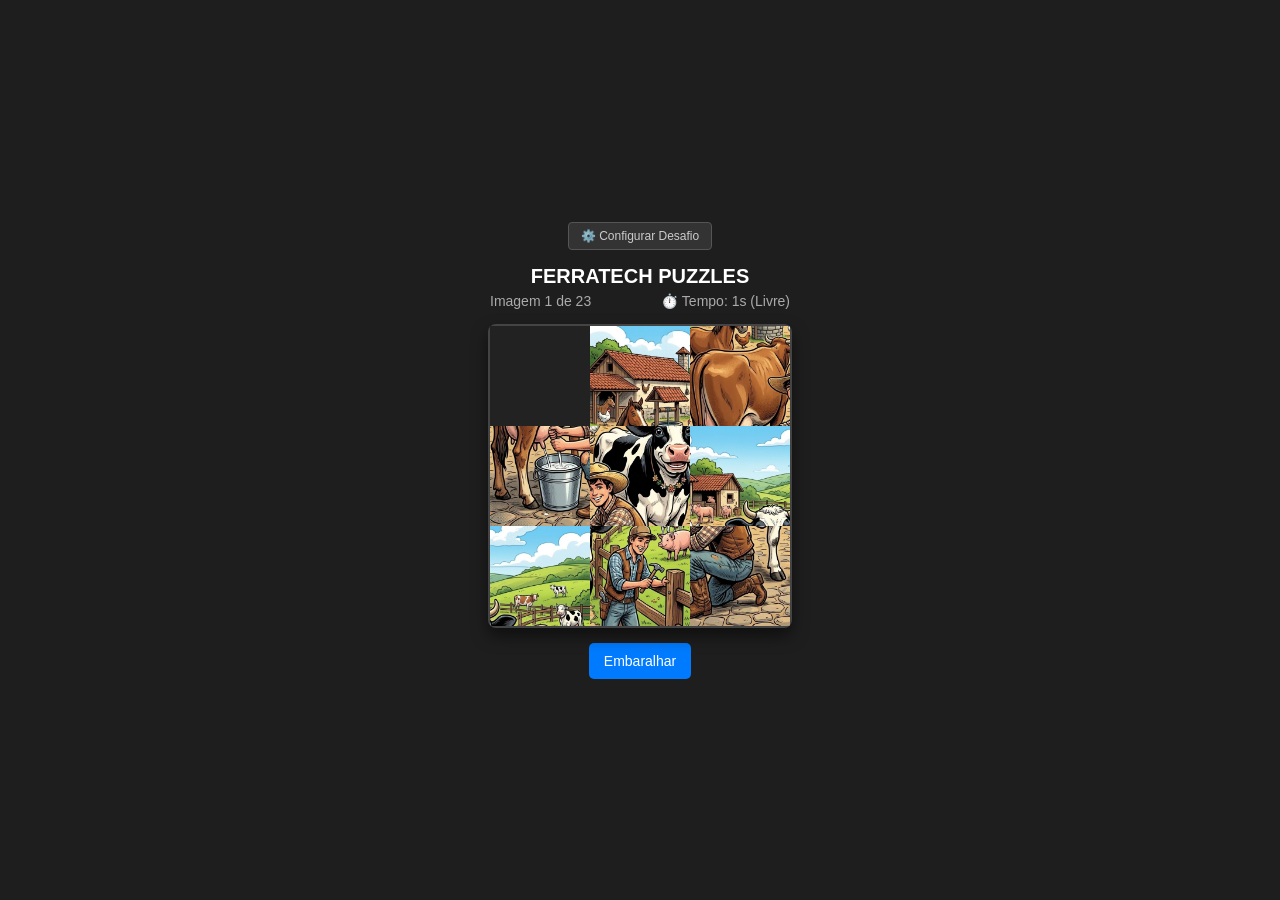
==== Ferratech_Puzzles/index.html @ be16cae6 "Update index.html" ====
<!DOCTYPE html>
<html lang="pt-BR">
<head>
    <meta charset="UTF-8">
    <meta name="viewport" content="width=device-width, initial-scale=1.0">
    <title>FERRATECH PUZZLES</title>
    <style>
        body {
            font-family: Arial, sans-serif;
            background-color: #1e1e1e;
            color: #fff;
            display: flex;
            flex-direction: column;
            align-items: center;
            justify-content: center;
            min-height: 100vh;
            margin: 0;
            overflow-x: hidden;
            position: relative;
        }
        h2 { margin: 5px 0; font-size: 20px; }
        
        /* Botão Configurar Desafio */
        #btn-config {
            background-color: #333;
            color: #ccc;
            border: 1px solid #555;
            padding: 6px 12px;
            font-size: 12px;
            border-radius: 4px;
            cursor: pointer;
            margin-bottom: 10px;
        }
        #btn-config:hover { background-color: #444; color: #fff; }

        /* Modal de Configuração */
        #modal-config {
            display: none;
            position: fixed;
            top: 0; left: 0; width: 100%; height: 100%;
            background: rgba(0,0,0,0.8);
            justify-content: center;
            align-items: center;
            z-index: 100;
        }
        .modal-content {
            background: #2a2a2a;
            padding: 20px;
            border-radius: 8px;
            width: 280px;
            text-align: center;
            border: 1px solid #444;
        }
        .modal-content h3 { margin-top: 0; color: #28a745; }
        .config-group {
            margin: 15px 0;
            display: flex;
            justify-content: space-between;
            align-items: center;
            font-size: 14px;
        }
        
        /* Estilo do Toggle Switch */
        .switch {
            position: relative;
            display: inline-block;
            width: 50px;
            height: 24px;
        }
        .switch input { opacity: 0; width: 0; height: 0; }
        .slider-toggle {
            position: absolute; cursor: pointer;
            top: 0; left: 0; right: 0; bottom: 0;
            background-color: #ccc;
            transition: .4s;
            border-radius: 24px;
        }
        .slider-toggle:before {
            position: absolute; content: "";
            height: 16px; width: 16px;
            left: 4px; bottom: 4px;
            background-color: white;
            transition: .4s;
            border-radius: 50%;
        }
        input:checked + .slider-toggle { background-color: #28a745; }
        input:checked + .slider-toggle:before { transform: translateX(26px); }

        select {
            background: #333; color: white; border: 1px solid #555;
            padding: 5px; border-radius: 4px; font-size: 14px;
        }

        #info-container {
            display: flex;
            justify-content: space-between;
            width: 300px;
            font-size: 14px;
            color: #aaa;
            margin-bottom: 15px;
        }
        #puzzle-container {
            display: grid;
            grid-template-columns: repeat(3, 100px);
            grid-template-rows: repeat(3, 100px);
            gap: 0px;
            background: #444;
            padding: 2px;
            border-radius: 8px;
            box-shadow: 0 8px 16px rgba(0,0,0,0.5);
            overflow: hidden;
            position: relative;
        }
        .tile {
            width: 100px;
            height: 100px;
            cursor: grab;
            background-size: 300px 300px;
            background-repeat: no-repeat;
            box-sizing: border-box;
            transition: opacity 1s ease-in-out;
        }
        .tile:active { cursor: grabbing; }
        .empty { background: #222; cursor: default; }
        .temp-border { border: 1px solid #28a745 !important; }
        .reveal-tile {
            opacity: 0;
            animation: fadeInPiece 1s forwards ease-in-out;
        }
        @keyframes fadeInPiece {
            0% { opacity: 0; }
            100% { opacity: 1; }
        }
        .botoes-container {
            margin-top: 15px;
            display: flex;
            flex-direction: column;
            align-items: center;
            gap: 8px;
        }
        button {
            padding: 10px 15px;
            font-size: 14px;
            background-color: #007bff;
            color: white;
            border: none;
            border-radius: 5px;
            cursor: pointer;
        }
        button:hover { background-color: #0056b3; }
        button.proximo { background-color: #28a745; }
        button.proximo:hover { background-color: #218838; }

        #proximo-container {
            display: none;
            margin-top: 10px;
            text-align: center;
        }
        #proximo-container span {
            display: block;
            font-size: 14px;
            color: #28a745;
            font-weight: bold;
        }

        /* Sistema de Alerta Nativo Simulado (Limpo, sem URL) */
        #custom-alert-overlay {
            display: none;
            position: fixed;
            top: 0; left: 0; width: 100%; height: 100%;
            background: rgba(0, 0, 0, 0.7);
            z-index: 9999;
            justify-content: center;
            align-items: center;
        }
        #custom-alert-box {
            background: #2a2a2a;
            color: #fff;
            width: 280px;
            border-radius: 12px;
            box-shadow: 0 10px 20px rgba(0,0,0,0.5);
            overflow: hidden;
            text-align: center;
            border: 1px solid #444;
        }
        #custom-alert-header {
            background: #333;
            padding: 12px;
            font-weight: bold;
            font-size: 16px;
            border-bottom: 1px solid #444;
        }
        #custom-alert-message {
            padding: 20px;
            font-size: 14px;
            color: #ddd;
        }
        #custom-alert-footer {
            padding: 10px 20px 20px;
        }
        #custom-alert-btn {
            background-color: #007bff;
            color: white;
            border: none;
            padding: 10px;
            border-radius: 6px;
            cursor: pointer;
            width: 100%;
            font-size: 14px;
            font-weight: bold;
        }
        #custom-alert-btn:hover { background-color: #0056b3; }
    </style>
</head>
<body>

    <button id="btn-config" onclick="abrirConfig()">⚙️ Configurar Desafio</button>
    <h2 id="titulo-topo">FERRATECH PUZZLES</h2>
    
    <div id="info-container">
        <span id="contador-imagem">Imagem 1 de 23</span>
        <span id="cronometro">⏱️ Tempo: 0s</span>
    </div>
    
    <div id="puzzle-container"></div>
    
    <div class="botoes-container">
        <button id="btn-embaralhar" onclick="embaralhar()">Embaralhar</button>
        <button class="proximo" id="btn-proximo" onclick="proximaImagem()" style="display: none;">Próxima Imagem ➔</button>
    </div>

    <div id="proximo-container">
        <span id="mensagem-vitoria"></span>
    </div>

    <!-- Alerta Personalizado -->
    <div id="custom-alert-overlay">
        <div id="custom-alert-box">
            <div id="custom-alert-header">FERRATECH PUZZLES</div>
            <div id="custom-alert-message">Tempo esgotado! O desafio foi reembaralhado.</div>
            <div id="custom-alert-footer">
                <button id="custom-alert-btn" onclick="fecharAlertaPersonalizado()">OK</button>
            </div>
        </div>
    </div>

    <!-- Modal de Configuração -->
    <div id="modal-config">
        <div class="modal-content">
            <h3>Configurar Desafio</h3>
            <div class="config-group">
                <span>Modo Desafio:</span>
                <div style="display: flex; align-items: center; gap: 8px;">
                    <span id="status-modo" style="font-size: 12px; color: #aaa;">Livre</span>
                    <label class="switch">
                        <input type="checkbox" id="check-desafio" onchange="atualizarModoDesafio()">
                        <span class="slider-toggle"></span>
                    </label>
                </div>
            </div>
            <div class="config-group">
                <span>Tempo Limite:</span>
                <select id="select-tempo" onchange="mudarTempoLimite()">
                    <option value="15">15 segundos</option>
                    <option value="30" selected>30 segundos</option>
                    <option value="45">45 segundos</option>
                    <option value="60">60 segundos</option>
                    <option value="90">90 segundos</option>
                </select>
            </div>
            <button onclick="fecharConfig()" style="margin-top: 10px; width: 100%;">Salvar e Jogar</button>
        </div>
    </div>

    <script>
        const container = document.getElementById('puzzle-container');
        const contadorTexto = document.getElementById('contador-imagem');
        const cronometroTexto = document.getElementById('cronometro');
        const btnProximo = document.getElementById('btn-proximo');
        const btnEmbaralhar = document.getElementById('btn-embaralhar');
        const mensagemVitoria = document.getElementById('mensagem-vitoria');
        const tituloTexto = document.getElementById('titulo-topo');
        const infoContainer = document.getElementById('info-container');
        const botoesContainer = document.querySelector('.botoes-container');
        const btnConfig = document.getElementById('btn-config');
        const modalConfig = document.getElementById('modal-config');
        const checkDesafio = document.getElementById('check-desafio');
        const statusModo = document.getElementById('status-modo');
        const selectTempo = document.getElementById('select-tempo');
        
        const alertaOverlay = document.getElementById('custom-alert-overlay');
        const alertaBtn = document.getElementById('custom-alert-btn');

        const size = 3;
        let board = [];

        const totalImagens = 23;
        let imagemAtualIndex = 1;

        let segundos = 0;
        let tempoRestante = 30;
        let timer = null;
        let jogoAtivo = false;
        let vitoriaConcluida = false;
        let mostrarBordasTemp = false;
        let telaVitoriaAtiva = false;
        
        let modoDesafioAtivado = false;
        let limiteTempoConfigurado = 30;

        function abrirConfig() { modalConfig.style.display = 'flex'; }
        function fecharConfig() { modalConfig.style.display = 'none'; }

        function atualizarModoDesafio() {
            modoDesafioAtivado = checkDesafio.checked;
            if (modoDesafioAtivado) {
                statusModo.innerText = "Ativado";
                statusModo.style.color = "#28a745";
                statusModo.style.fontWeight = "bold";
            } else {
                statusModo.innerText = "Livre";
                statusModo.style.color = "#aaa";
                statusModo.style.fontWeight = "normal";
            }
            embaralhar();
        }

        function mudarTempoLimite() {
            limiteTempoConfigurado = parseInt(selectTempo.value);
            embaralhar();
        }

        function exibirAlertaPersonalizado() {
            alertaOverlay.style.display = 'flex';
            alertaBtn.focus();
            jogoAtivo = false;
        }

        function fecharAlertaPersonalizado() {
            alertaOverlay.style.display = 'none';
            jogoAtivo = true;
            if (vitoriaConcluida) return;
            embaralhar();
        }

        function tocarSomVitoria(tipoFinal = false) {
            try {
                const AudioContext = window.AudioContext || window.webkitAudioContext;
                const ctx = new AudioContext();
                const notas = tipoFinal 
                    ? [523.25, 659.25, 783.99, 1046.50, 783.99, 1046.50]
                    : [523.25, 659.25, 783.99, 1046.50];
                const duracaoNota = tipoFinal ? 0.2 : 0.12;

                notas.forEach((frequencia, index) => {
                    const osc = ctx.createOscillator();
                    const gain = ctx.createGain();
                    osc.type = tipoFinal ? 'square' : 'triangle';
                    osc.frequency.value = frequencia;
                    gain.gain.setValueAtTime(0.15, ctx.currentTime + index * duracaoNota);
                    gain.gain.exponentialRampToValueAtTime(0.001, ctx.currentTime + index * duracaoNota + (tipoFinal ? 0.4 : 0.3));
                    osc.connect(gain);
                    gain.connect(ctx.destination);
                    osc.start(ctx.currentTime + index * duracaoNota);
                    osc.stop(ctx.currentTime + index * duracaoNota + (tipoFinal ? 0.4 : 0.3));
                });
            } catch (e) { console.log("Áudio não suportado."); }
        }

        function tocarSomAlarme() {
            try {
                const AudioContext = window.AudioContext || window.webkitAudioContext;
                const ctx = new AudioContext();
                const osc = ctx.createOscillator();
                const gain = ctx.createGain();
                osc.type = 'sawtooth';
                osc.frequency.setValueAtTime(200, ctx.currentTime);
                osc.frequency.setValueAtTime(150, ctx.currentTime + 0.15);
                gain.gain.setValueAtTime(0.2, ctx.currentTime);
                gain.gain.exponentialRampToValueAtTime(0.001, ctx.currentTime + 0.3);
                osc.connect(gain);
                gain.connect(ctx.destination);
                osc.start(ctx.currentTime);
                osc.stop(ctx.currentTime + 0.3);
            } catch (e) {}
        }

        function carregarImagemAtual() {
            return `imagem${imagemAtualIndex}.jpg`;
        }

        function iniciarCronometro() {
            pararCronometro();
            segundos = 0;
            tempoRestante = limiteTempoConfigurado;
            
            if (modoDesafioAtivado) {
                cronometroTexto.innerText = `⏱️ Tempo: ${segundos}s (Restam: ${tempoRestante}s)`;
            } else {
                cronometroTexto.innerText = `⏱️ Tempo: ${segundos}s (Livre)`;
            }

            jogoAtivo = true;
            timer = setInterval(() => {
                if (jogoAtivo) {
                    segundos++;
                    if (modoDesafioAtivado) {
                        tempoRestante--;
                        cronometroTexto.innerText = `⏱️ Tempo: ${segundos}s (Restam: ${tempoRestante}s)`;
                        
                        if (tempoRestante <= 0) {
                            pararCronometro();
                            tocarSomAlarme();
                            exibirAlertaPersonalizado();
                        }
                    } else {
                        cronometroTexto.innerText = `⏱️ Tempo: ${segundos}s (Livre)`;
                    }
                }
            }, 1000);
        }

        function pararCronometro() {
            jogoAtivo = false;
            if (timer) {
                clearInterval(timer);
                timer = null;
            }
        }

        function criarTabuleiro() {
            telaVitoriaAtiva = false;
            btnConfig.style.display = "block";
            tituloTexto.innerText = "FERRATECH PUZZLES";
            infoContainer.style.display = "flex";
            btnEmbaralhar.style.display = "inline-block";
            
            container.style.display = "grid";
            container.style.width = "auto";
            container.style.height = "auto";
            container.style.maxWidth = "none";
            container.style.maxHeight = "none";
            container.style.border = "none";
            container.style.borderRadius = "8px";
            container.style.background = "#444";
            container.style.boxShadow = "0 8px 16px rgba(0,0,0,0.5)";

            board = [...Array(size * size).keys()];
            embaralhar();
        }

        function renderizar() {
            if (telaVitoriaAtiva) return;
            container.innerHTML = '';
            const imagemSrc = carregarImagemAtual();

            board.forEach((val, index) => {
                const tile = document.createElement('div');
                tile.classList.add('tile');
                tile.style.backgroundImage = `url('${imagemSrc}')`;
                
                if (val === size * size - 1) {
                    if (vitoriaConcluida) {
                         const x = (val % size) * 100;
                         const y = Math.floor(val / size) * 100;
                         tile.style.backgroundPosition = `-${x}px -${y}px`;
                         tile.classList.add('reveal-tile');
                         if (mostrarBordasTemp) {
                             tile.classList.add('temp-border');
                         }
                    } else {
                        tile.classList.add('empty');
                        tile.style.backgroundImage = 'none';
                        tile.setAttribute('data-index', index);
                        
                        tile.addEventListener('dragover', (e) => e.preventDefault());
                        tile.addEventListener('drop', (e) => {
                            e.preventDefault();
                            const origemIndex = parseInt(e.dataTransfer.getData('text/plain'));
                            moverPeca(origemIndex);
                        });
                    }
                } else {
                    const x = (val % size) * 100;
                    const y = Math.floor(val / size) * 100;
                    tile.style.backgroundPosition = `-${x}px -${y}px`;
                    
                    if (!vitoriaConcluida) {
                        tile.setAttribute('draggable', 'true');
                        tile.setAttribute('data-index', index);

                        tile.addEventListener('dragstart', (e) => {
                            e.dataTransfer.setData('text/plain', index);
                        });

                        tile.addEventListener('click', () => moverPeca(index));
                    } else {
                        if (mostrarBordasTemp) {
                            tile.classList.add('temp-border');
                        }
                    }
                }
                container.appendChild(tile);
            });

            contadorTexto.innerText = `Imagem ${imagemAtualIndex} de ${totalImagens}`;
        }

        function moverPeca(index) {
            if (!jogoAtivo || vitoriaConcluida || telaVitoriaAtiva) return;

            const vazioIndex = board.indexOf(size * size - 1);
            
            const linhaPeca = Math.floor(index / size);
            const colunaPeca = index % size;
            const linhaVazio = Math.floor(vazioIndex / size);
            const colunaVazio = vazioIndex % size;

            const distancia = Math.abs(linhaPeca - linhaVazio) + Math.abs(colunaPeca - colunaVazio);

            if (distancia === 1) {
                board[vazioIndex] = board[index];
                board[index] = size * size - 1;
                renderizar();
                verificarVitoria();
            }
        }

        function embaralhar() {
            if (telaVitoriaAtiva) return;
            vitoriaConcluida = false;
            mostrarBordasTemp = false;
            btnProximo.style.display = 'none';
            mensagemVitoria.innerText = '';
            
            for (let i = 0; i < 100; i++) {
                const vazioIndex = board.indexOf(size * size - 1);
                const vizinhos = [];
                const linhaVazio = Math.floor(vazioIndex / size);
                const colunaVazio = vazioIndex % size;

                if (linhaVazio > 0) vizinhos.push(vazioIndex - size);
                if (linhaVazio < size - 1) vizinhos.push(vazioIndex + size);
                if (colunaVazio > 0) vizinhos.push(vazioIndex - 1);
                if (colunaVazio < size - 1) vizinhos.push(vazioIndex + 1);

                const aleatorio = vizinhos[Math.floor(Math.random() * vizinhos.length)];
                board[vazioIndex] = board[aleatorio];
                board[aleatorio] = size * size - 1;
            }
            renderizar();
            iniciarCronometro();
        }

        function proximaImagem() {
            if (imagemAtualIndex < totalImagens) {
                imagemAtualIndex++;
                criarTabuleiro();
            }
        }

        function mostrarTelaVitoriaFinal() {
            telaVitoriaAtiva = true;
            pararCronometro();
            btnConfig.style.display = "none";
            tituloTexto.innerText = "PARABÉNS, MAURO!";
            infoContainer.style.display = "none";
            btnEmbaralhar.style.display = "none";
            btnProximo.style.display = "none";
            
            tocarSomVitoria(true);

            container.style.display = "block";
            container.style.width = "100vw";
            container.style.height = "100vh";
            container.style.maxWidth = "480px";
            container.style.maxHeight = "78vh";
            container.style.borderRadius = "0px";
            container.style.background = "none";
            container.style.boxShadow = "none";

            container.innerHTML = `<div style="width: 100%; height: 100%; background-image: url('tela_final.jpg'); background-size: cover; background-position: center;"></div>`;
            
            // Agora a mensagem de vitória e o botão de reiniciar ficam juntos na mesma caixa,
            // garantindo que a mensagem apareça obrigatoriamente EM CIMA do botão!
            botoesContainer.innerHTML = `
                <div style="margin-bottom: 6px; font-size: 14px; color: #28a745; font-weight: bold; text-align: center;">
                    🏆 Você concluiu todos os 23 desafios com sucesso!
                </div>
                <button onclick="reiniciarJogoTotal()">Reiniciar Jogo</button>
            `;
            document.getElementById('proximo-container').style.display = 'none';
        }

        function reiniciarJogoTotal() {
            imagemAtualIndex = 1;
            document.getElementById('proximo-container').style.display = 'none';
            botoesContainer.innerHTML = `
                <button id="btn-embaralhar" onclick="embaralhar()">Embaralhar</button>
                <button class="proximo" id="btn-proximo" onclick="proximaImagem()" style="display: none;">Próxima Imagem ➔</button>
            `;
            window.btnProximo = document.getElementById('btn-proximo');
            window.btnEmbaralhar = document.getElementById('btn-embaralhar');
            criarTabuleiro();
        }

        function verificarVitoria() {
            const Vencido = board.every((val, i) => val === i);
            if (Vencido) {
                pararCronometro();
                vitoriaConcluida = true;
                
                const eUltimaImagem = (imagemAtualIndex >= totalImagens);
                tocarSomVitoria(eUltimaImagem);
                
                mostrarBordasTemp = true;
                renderizar();

                setTimeout(() => {
                    mostrarBordasTemp = false;
                    renderizar();
                    mensagemVitoria.innerText = `🎉 Concluído em ${segundos} segundos!`;
                    
                    if (eUltimaImagem) {
                        setTimeout(() => {
                            mostrarTelaVitoriaFinal();
                        }, 3000);
                    } else {
                        btnProximo.style.display = 'inline-block';
                    }
                }, 1000);
            }
        }

        criarTabuleiro();
    </script>
</body>
</html>
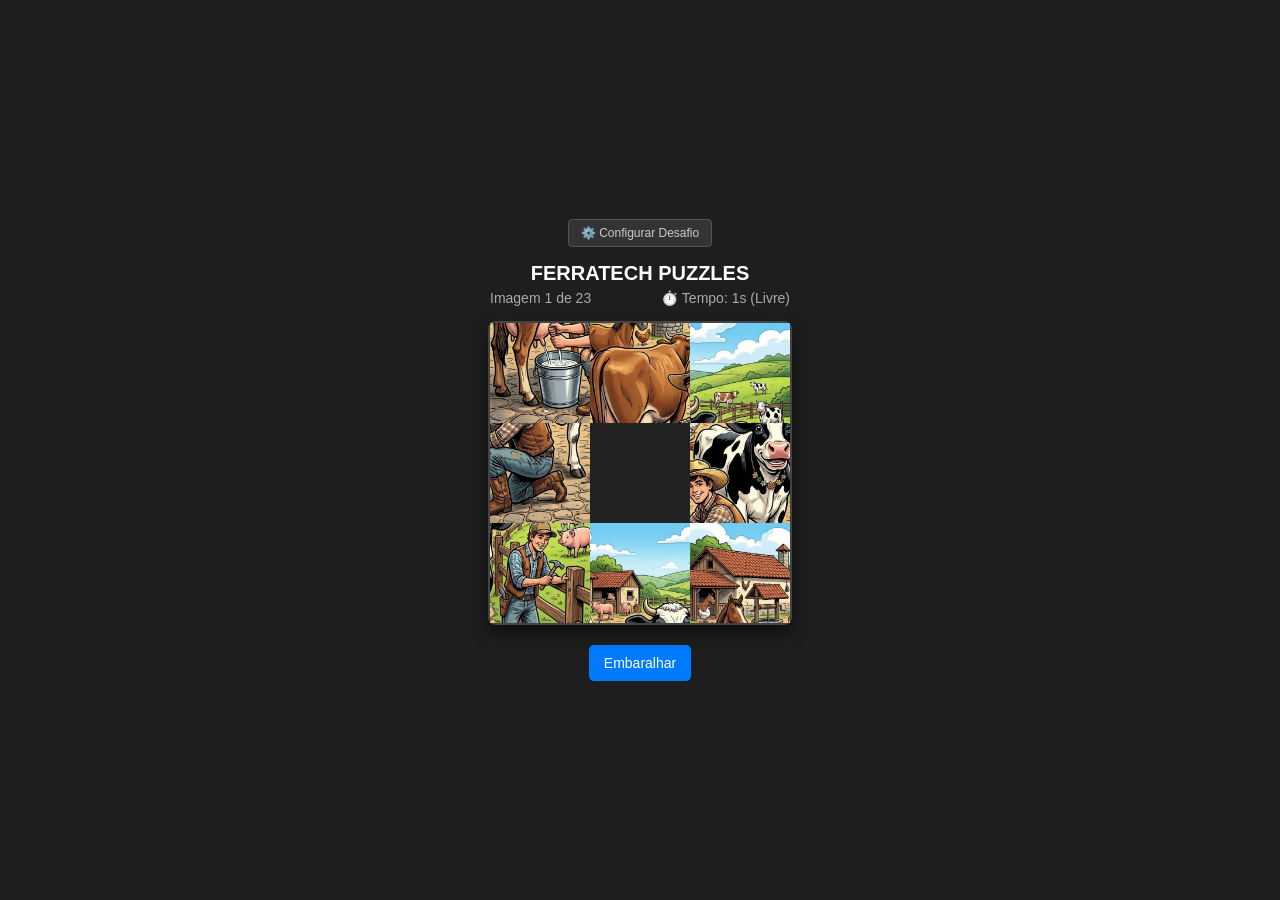
==== commit e0ba058a: "Update index.html" ====
--- a/Ferratech_Puzzles/index.html
+++ b/Ferratech_Puzzles/index.html
@@ -132,11 +132,9 @@
             100% { opacity: 1; }
         }
         .botoes-container {
-            margin-top: 15px;
+            margin-top: 20px;
             display: flex;
-            flex-direction: column;
-            align-items: center;
-            gap: 8px;
+            gap: 10px;
         }
         button {
             padding: 10px 15px;
@@ -153,12 +151,13 @@
 
         #proximo-container {
             display: none;
-            margin-top: 10px;
+            margin-top: 15px;
             text-align: center;
         }
         #proximo-container span {
             display: block;
-            font-size: 14px;
+            margin-bottom: 8px;
+            font-size: 15px;
             color: #28a745;
             font-weight: bold;
         }
@@ -276,8 +275,8 @@
         const container = document.getElementById('puzzle-container');
         const contadorTexto = document.getElementById('contador-imagem');
         const cronometroTexto = document.getElementById('cronometro');
-        const btnProximo = document.getElementById('btn-proximo');
-        const btnEmbaralhar = document.getElementById('btn-embaralhar');
+        let btnProximo = document.getElementById('btn-proximo');
+        let btnEmbaralhar = document.getElementById('btn-embaralhar');
         const mensagemVitoria = document.getElementById('mensagem-vitoria');
         const tituloTexto = document.getElementById('titulo-topo');
         const infoContainer = document.getElementById('info-container');
@@ -574,22 +573,20 @@
             container.style.width = "100vw";
             container.style.height = "100vh";
             container.style.maxWidth = "480px";
-            container.style.maxHeight = "78vh";
+            container.style.maxHeight = "85vh";
             container.style.borderRadius = "0px";
             container.style.background = "none";
             container.style.boxShadow = "none";
 
             container.innerHTML = `<div style="width: 100%; height: 100%; background-image: url('tela_final.jpg'); background-size: cover; background-position: center;"></div>`;
             
-            // Agora a mensagem de vitória e o botão de reiniciar ficam juntos na mesma caixa,
-            // garantindo que a mensagem apareça obrigatoriamente EM CIMA do botão!
+            mensagemVitoria.innerText = `🏆 Você concluiu todos os 23 desafios com sucesso!`;
+            document.getElementById('proximo-container').style.display = 'block';
+
+            // Apenas o botão de Reiniciar Jogo (botão Sair removido com sucesso!)
             botoesContainer.innerHTML = `
-                <div style="margin-bottom: 6px; font-size: 14px; color: #28a745; font-weight: bold; text-align: center;">
-                    🏆 Você concluiu todos os 23 desafios com sucesso!
-                </div>
                 <button onclick="reiniciarJogoTotal()">Reiniciar Jogo</button>
             `;
-            document.getElementById('proximo-container').style.display = 'none';
         }
 
         function reiniciarJogoTotal() {
@@ -599,8 +596,10 @@
                 <button id="btn-embaralhar" onclick="embaralhar()">Embaralhar</button>
                 <button class="proximo" id="btn-proximo" onclick="proximaImagem()" style="display: none;">Próxima Imagem ➔</button>
             `;
-            window.btnProximo = document.getElementById('btn-proximo');
-            window.btnEmbaralhar = document.getElementById('btn-embaralhar');
+            // Reatribui as referências globais corretamente após recriar o HTML dos botões
+            btnProximo = document.getElementById('btn-proximo');
+            btnEmbaralhar = document.getElementById('btn-embaralhar');
+            
             criarTabuleiro();
         }
 
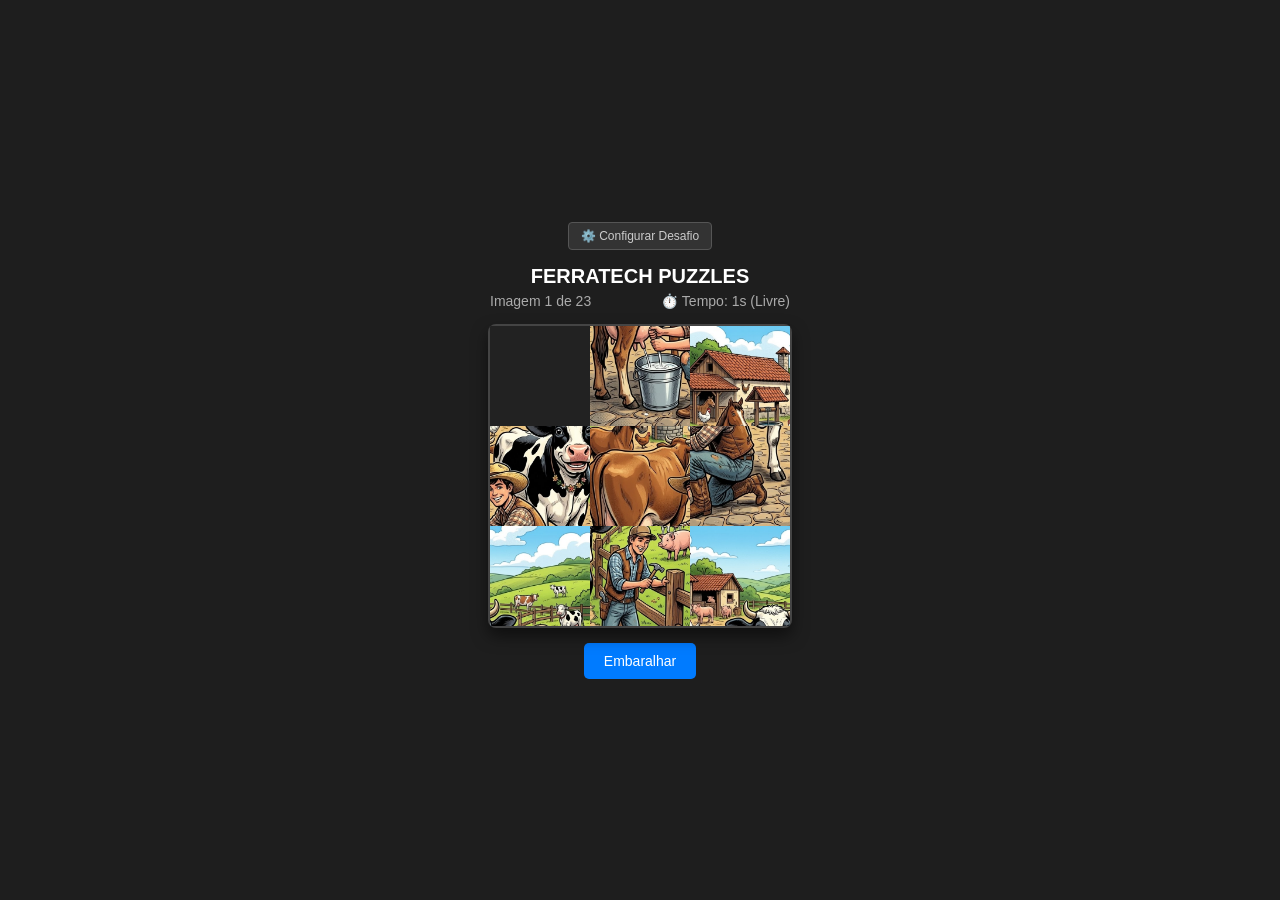
==== commit 355cf803: "Update index.html" ====
--- a/Ferratech_Puzzles/index.html
+++ b/Ferratech_Puzzles/index.html
@@ -132,12 +132,13 @@
             100% { opacity: 1; }
         }
         .botoes-container {
-            margin-top: 20px;
+            margin-top: 15px;
             display: flex;
             gap: 10px;
+            justify-content: center;
         }
         button {
-            padding: 10px 15px;
+            padding: 10px 20px;
             font-size: 14px;
             background-color: #007bff;
             color: white;
@@ -151,13 +152,13 @@
 
         #proximo-container {
             display: none;
-            margin-top: 15px;
+            margin-top: 10px;
             text-align: center;
         }
         #proximo-container span {
             display: block;
             margin-bottom: 8px;
-            font-size: 15px;
+            font-size: 14px;
             color: #28a745;
             font-weight: bold;
         }
@@ -287,6 +288,7 @@
         const statusModo = document.getElementById('status-modo');
         const selectTempo = document.getElementById('select-tempo');
         
+        const proximoContainer = document.getElementById('proximo-container');
         const alertaOverlay = document.getElementById('custom-alert-overlay');
         const alertaBtn = document.getElementById('custom-alert-btn');
 
@@ -433,6 +435,7 @@
             tituloTexto.innerText = "FERRATECH PUZZLES";
             infoContainer.style.display = "flex";
             btnEmbaralhar.style.display = "inline-block";
+            proximoContainer.style.display = 'none';
             
             container.style.display = "grid";
             container.style.width = "auto";
@@ -530,6 +533,7 @@
             vitoriaConcluida = false;
             mostrarBordasTemp = false;
             btnProximo.style.display = 'none';
+            proximoContainer.style.display = 'none';
             mensagemVitoria.innerText = '';
             
             for (let i = 0; i < 100; i++) {
@@ -562,28 +566,30 @@
             telaVitoriaAtiva = true;
             pararCronometro();
             btnConfig.style.display = "none";
-            tituloTexto.innerText = "PARABÉNS, MAURO!";
+            tituloTexto.innerText = "FERRATECH PUZZLES"; // Título padrão limpo sem o "Parabéns Mauro"
             infoContainer.style.display = "none";
             btnEmbaralhar.style.display = "none";
             btnProximo.style.display = "none";
             
             tocarSomVitoria(true);
 
+            // Ajuste do container para centralizar perfeitamente a imagem da tela final
             container.style.display = "block";
-            container.style.width = "100vw";
-            container.style.height = "100vh";
-            container.style.maxWidth = "480px";
-            container.style.maxHeight = "85vh";
-            container.style.borderRadius = "0px";
+            container.style.width = "90vw";
+            container.style.height = "65vh";
+            container.style.maxWidth = "360px";
+            container.style.maxHeight = "500px";
+            container.style.borderRadius = "8px";
             container.style.background = "none";
-            container.style.boxShadow = "none";
-
-            container.innerHTML = `<div style="width: 100%; height: 100%; background-image: url('tela_final.jpg'); background-size: cover; background-position: center;"></div>`;
+            container.style.boxShadow = "0 8px 16px rgba(0,0,0,0.5)";
+
+            container.innerHTML = `<div style="width: 100%; height: 100%; background-image: url('tela_final.jpg'); background-size: cover; background-position: center; border-radius: 8px;"></div>`;
             
+            // Mensagem posicionada logo acima do botão de reiniciar
             mensagemVitoria.innerText = `🏆 Você concluiu todos os 23 desafios com sucesso!`;
-            document.getElementById('proximo-container').style.display = 'block';
-
-            // Apenas o botão de Reiniciar Jogo (botão Sair removido com sucesso!)
+            proximoContainer.style.display = 'block';
+
+            // Botão de Reiniciar Jogo centralizado
             botoesContainer.innerHTML = `
                 <button onclick="reiniciarJogoTotal()">Reiniciar Jogo</button>
             `;
@@ -591,12 +597,11 @@
 
         function reiniciarJogoTotal() {
             imagemAtualIndex = 1;
-            document.getElementById('proximo-container').style.display = 'none';
+            proximoContainer.style.display = 'none';
             botoesContainer.innerHTML = `
                 <button id="btn-embaralhar" onclick="embaralhar()">Embaralhar</button>
                 <button class="proximo" id="btn-proximo" onclick="proximaImagem()" style="display: none;">Próxima Imagem ➔</button>
             `;
-            // Reatribui as referências globais corretamente após recriar o HTML dos botões
             btnProximo = document.getElementById('btn-proximo');
             btnEmbaralhar = document.getElementById('btn-embaralhar');
             
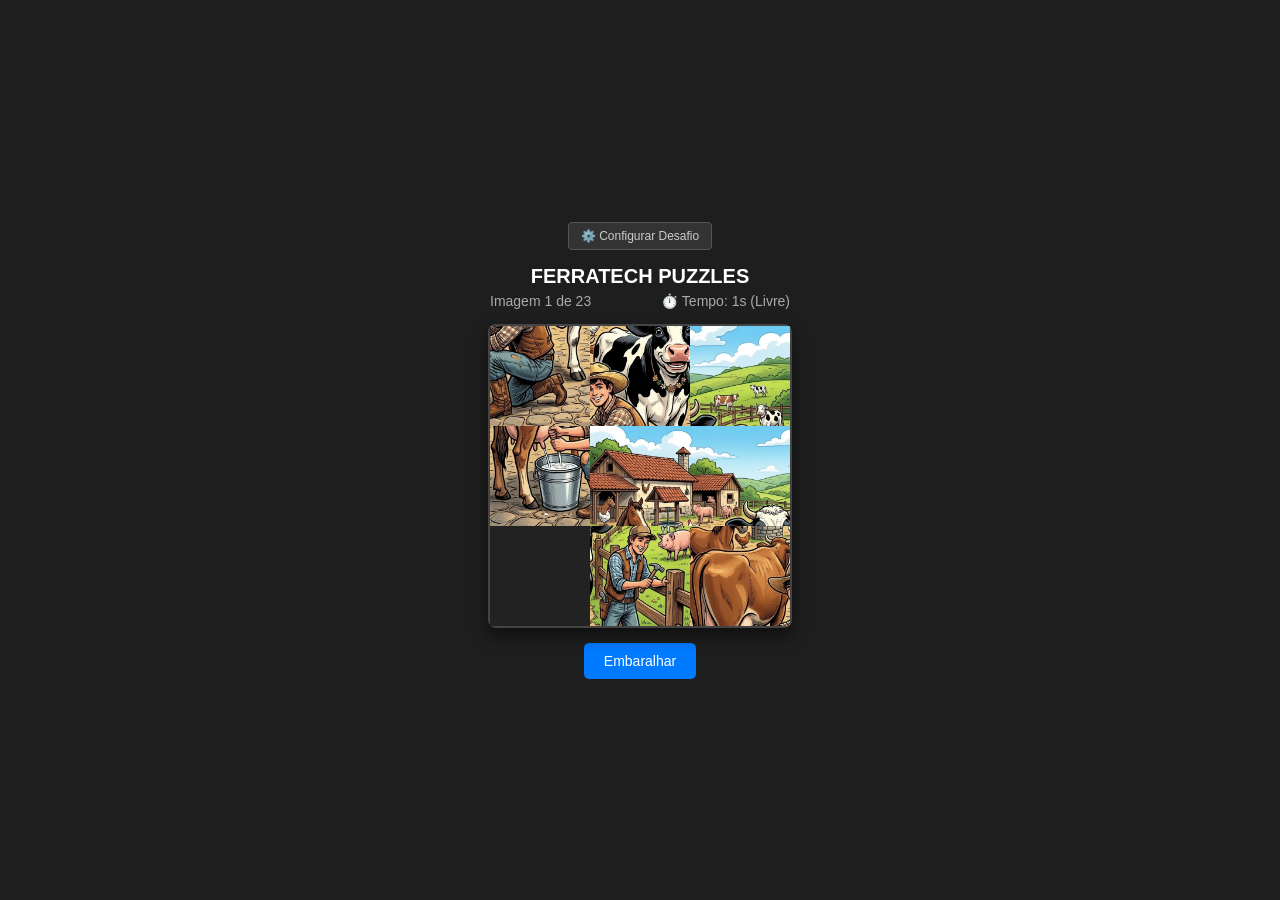
==== commit 61f47f56: "Update index.html" ====
--- a/Ferratech_Puzzles/index.html
+++ b/Ferratech_Puzzles/index.html
@@ -123,6 +123,17 @@
         .tile:active { cursor: grabbing; }
         .empty { background: #222; cursor: default; }
         .temp-border { border: 1px solid #28a745 !important; }
+        
+        /* Efeito Visual de Clique Elegante para Divulgação */
+        @keyframes clickPulse {
+            0% { transform: scale(1); filter: brightness(1); }
+            50% { transform: scale(0.93); filter: brightness(1.4) drop-shadow(0 0 8px rgba(40, 167, 69, 0.8)); }
+            100% { transform: scale(1); filter: brightness(1); }
+        }
+        .clicked-animation {
+            animation: clickPulse 0.2s ease-in-out;
+        }
+
         .reveal-tile {
             opacity: 0;
             animation: fadeInPiece 1s forwards ease-in-out;
@@ -163,7 +174,7 @@
             font-weight: bold;
         }
 
-        /* Sistema de Alerta Nativo Simulado (Limpo, sem URL) */
+        /* Sistema de Alerta Nativo Simulado */
         #custom-alert-overlay {
             display: none;
             position: fixed;
@@ -521,6 +532,13 @@
             const distancia = Math.abs(linhaPeca - linhaVazio) + Math.abs(colunaPeca - colunaVazio);
 
             if (distancia === 1) {
+                // Efeito visual de clique na peça antes de mover
+                const tileElement = container.children[index];
+                if (tileElement) {
+                    tileElement.classList.add('clicked-animation');
+                    setTimeout(() => tileElement.classList.remove('clicked-animation'), 200);
+                }
+
                 board[vazioIndex] = board[index];
                 board[index] = size * size - 1;
                 renderizar();
@@ -566,14 +584,13 @@
             telaVitoriaAtiva = true;
             pararCronometro();
             btnConfig.style.display = "none";
-            tituloTexto.innerText = "FERRATECH PUZZLES"; // Título padrão limpo sem o "Parabéns Mauro"
+            tituloTexto.innerText = "FERRATECH PUZZLES";
             infoContainer.style.display = "none";
             btnEmbaralhar.style.display = "none";
             btnProximo.style.display = "none";
             
             tocarSomVitoria(true);
 
-            // Ajuste do container para centralizar perfeitamente a imagem da tela final
             container.style.display = "block";
             container.style.width = "90vw";
             container.style.height = "65vh";
@@ -585,11 +602,9 @@
 
             container.innerHTML = `<div style="width: 100%; height: 100%; background-image: url('tela_final.jpg'); background-size: cover; background-position: center; border-radius: 8px;"></div>`;
             
-            // Mensagem posicionada logo acima do botão de reiniciar
             mensagemVitoria.innerText = `🏆 Você concluiu todos os 23 desafios com sucesso!`;
             proximoContainer.style.display = 'block';
 
-            // Botão de Reiniciar Jogo centralizado
             botoesContainer.innerHTML = `
                 <button onclick="reiniciarJogoTotal()">Reiniciar Jogo</button>
             `;
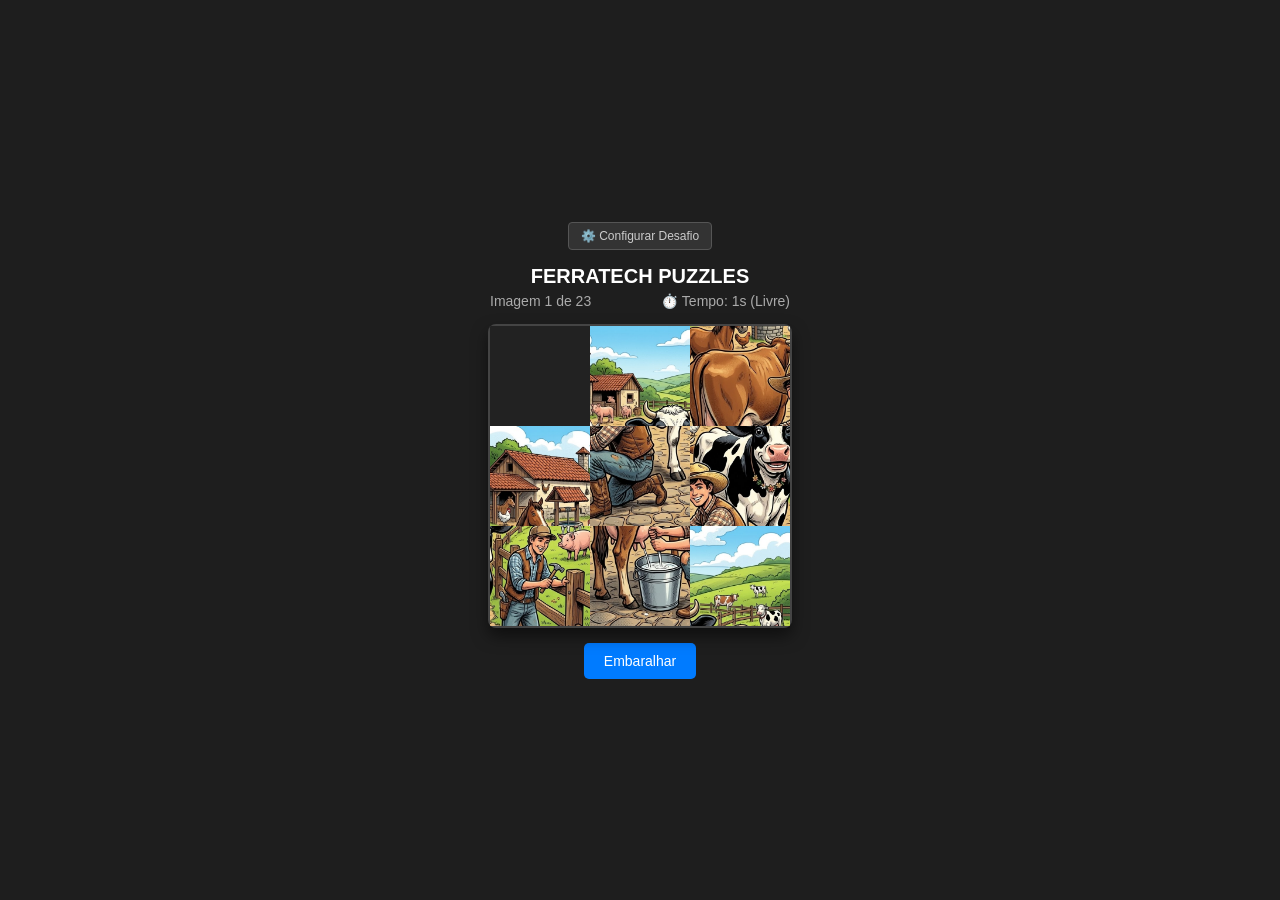
==== commit 267f541c: "Update index.html" ====
--- a/Ferratech_Puzzles/index.html
+++ b/Ferratech_Puzzles/index.html
@@ -124,14 +124,15 @@
         .empty { background: #222; cursor: default; }
         .temp-border { border: 1px solid #28a745 !important; }
         
-        /* Efeito Visual de Clique Elegante para Divulgação */
+        /* Efeito Visual de Clique Elegante (Duração maior para visualização nítida) */
         @keyframes clickPulse {
             0% { transform: scale(1); filter: brightness(1); }
-            50% { transform: scale(0.93); filter: brightness(1.4) drop-shadow(0 0 8px rgba(40, 167, 69, 0.8)); }
+            40% { transform: scale(0.90); filter: brightness(1.5) drop-shadow(0 0 10px rgba(40, 167, 69, 0.9)); }
             100% { transform: scale(1); filter: brightness(1); }
         }
         .clicked-animation {
-            animation: clickPulse 0.2s ease-in-out;
+            animation: clickPulse 0.18s ease-in-out;
+            z-index: 10;
         }
 
         .reveal-tile {
@@ -532,17 +533,18 @@
             const distancia = Math.abs(linhaPeca - linhaVazio) + Math.abs(colunaPeca - colunaVazio);
 
             if (distancia === 1) {
-                // Efeito visual de clique na peça antes de mover
+                // Aplica o efeito visual e aguarda a animação antes de mover a peça
                 const tileElement = container.children[index];
                 if (tileElement) {
                     tileElement.classList.add('clicked-animation');
-                    setTimeout(() => tileElement.classList.remove('clicked-animation'), 200);
                 }
 
-                board[vazioIndex] = board[index];
-                board[index] = size * size - 1;
-                renderizar();
-                verificarVitoria();
+                setTimeout(() => {
+                    board[vazioIndex] = board[index];
+                    board[index] = size * size - 1;
+                    renderizar();
+                    verificarVitoria();
+                }, 150); // 150ms garante que o zoom/brilho apareça perfeitamente
             }
         }
 
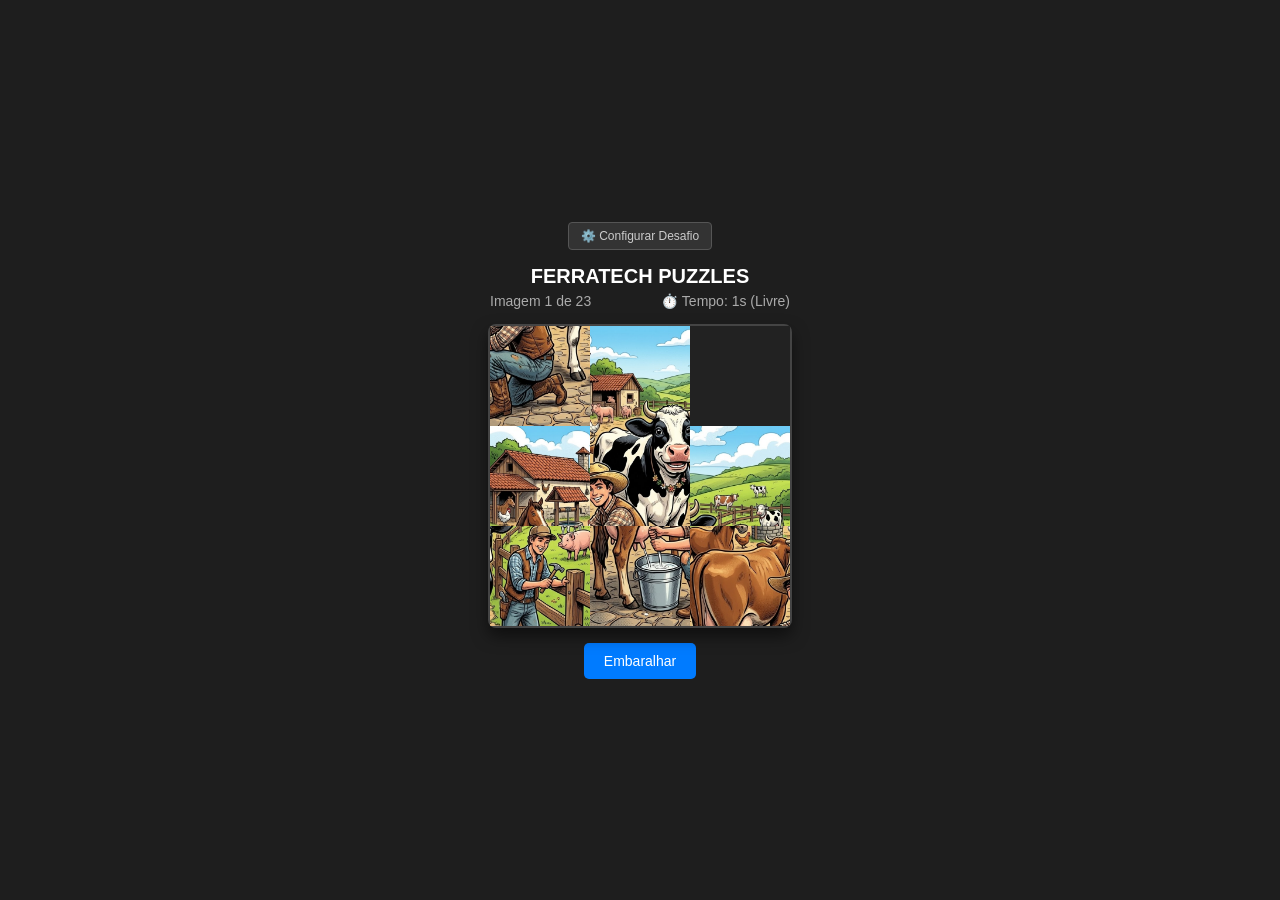
==== commit 3c8d4d49: "Update index.html" ====
--- a/Ferratech_Puzzles/index.html
+++ b/Ferratech_Puzzles/index.html
@@ -124,7 +124,7 @@
         .empty { background: #222; cursor: default; }
         .temp-border { border: 1px solid #28a745 !important; }
         
-        /* Efeito Visual de Clique Elegante (Duração maior para visualização nítida) */
+        /* Efeito Visual de Clique Elegante */
         @keyframes clickPulse {
             0% { transform: scale(1); filter: brightness(1); }
             40% { transform: scale(0.90); filter: brightness(1.5) drop-shadow(0 0 10px rgba(40, 167, 69, 0.9)); }
@@ -321,6 +321,9 @@
         let modoDesafioAtivado = false;
         let limiteTempoConfigurado = 30;
 
+        // Controle da trilha sonora arcade da tela final
+        let arcadeLoopTimer = null;
+
         function abrirConfig() { modalConfig.style.display = 'flex'; }
         function fecharConfig() { modalConfig.style.display = 'none'; }
 
@@ -354,6 +357,25 @@
             jogoAtivo = true;
             if (vitoriaConcluida) return;
             embaralhar();
+        }
+
+        // Novo: Som de encaixe (clack mecânico ao mover a peça)
+        function tocarSomEncaixe() {
+            try {
+                const AudioContext = window.AudioContext || window.webkitAudioContext;
+                const ctx = new AudioContext();
+                const osc = ctx.createOscillator();
+                const gain = ctx.createGain();
+                osc.type = 'square';
+                osc.frequency.setValueAtTime(320, ctx.currentTime);
+                osc.frequency.exponentialRampToValueAtTime(120, ctx.currentTime + 0.08);
+                gain.gain.setValueAtTime(0.12, ctx.currentTime);
+                gain.gain.exponentialRampToValueAtTime(0.001, ctx.currentTime + 0.08);
+                osc.connect(gain);
+                gain.connect(ctx.destination);
+                osc.start(ctx.currentTime);
+                osc.stop(ctx.currentTime + 0.08);
+            } catch (e) {}
         }
 
         function tocarSomVitoria(tipoFinal = false) {
@@ -378,6 +400,39 @@
                     osc.stop(ctx.currentTime + index * duracaoNota + (tipoFinal ? 0.4 : 0.3));
                 });
             } catch (e) { console.log("Áudio não suportado."); }
+        }
+
+        // Novo: Trilha sonora Arcade leve e retrô para a tela final
+        function iniciarTrilhaArcadeFinal() {
+            pararTrilhaArcadeFinal();
+            const notasArcade = [330, 392, 440, 523, 440, 392];
+            let passo = 0;
+
+            arcadeLoopTimer = setInterval(() => {
+                try {
+                    const AudioContext = window.AudioContext || window.webkitAudioContext;
+                    const ctx = new AudioContext();
+                    const osc = ctx.createOscillator();
+                    const gain = ctx.createGain();
+                    osc.type = 'sine';
+                    osc.frequency.value = notasArcade[passo];
+                    gain.gain.setValueAtTime(0.05, ctx.currentTime);
+                    gain.gain.exponentialRampToValueAtTime(0.001, ctx.currentTime + 0.25);
+                    osc.connect(gain);
+                    gain.connect(ctx.destination);
+                    osc.start(ctx.currentTime);
+                    osc.stop(ctx.currentTime + 0.25);
+
+                    passo = (passo + 1) % notasArcade.length;
+                } catch (e) {}
+            }, 300);
+        }
+
+        function pararTrilhaArcadeFinal() {
+            if (arcadeLoopTimer) {
+                clearInterval(arcadeLoopTimer);
+                arcadeLoopTimer = null;
+            }
         }
 
         function tocarSomAlarme() {
@@ -442,6 +497,7 @@
         }
 
         function criarTabuleiro() {
+            pararTrilhaArcadeFinal();
             telaVitoriaAtiva = false;
             btnConfig.style.display = "block";
             tituloTexto.innerText = "FERRATECH PUZZLES";
@@ -533,7 +589,6 @@
             const distancia = Math.abs(linhaPeca - linhaVazio) + Math.abs(colunaPeca - colunaVazio);
 
             if (distancia === 1) {
-                // Aplica o efeito visual e aguarda a animação antes de mover a peça
                 const tileElement = container.children[index];
                 if (tileElement) {
                     tileElement.classList.add('clicked-animation');
@@ -542,9 +597,10 @@
                 setTimeout(() => {
                     board[vazioIndex] = board[index];
                     board[index] = size * size - 1;
+                    tocarSomEncaixe(); // Dispara o som de encaixe na batida do movimento
                     renderizar();
                     verificarVitoria();
-                }, 150); // 150ms garante que o zoom/brilho apareça perfeitamente
+                }, 150);
             }
         }
 
@@ -592,6 +648,7 @@
             btnProximo.style.display = "none";
             
             tocarSomVitoria(true);
+            iniciarTrilhaArcadeFinal(); // Inicia a música de fundo leve estilo arcade
 
             container.style.display = "block";
             container.style.width = "90vw";
@@ -613,6 +670,7 @@
         }
 
         function reiniciarJogoTotal() {
+            pararTrilhaArcadeFinal(); // Para a musiquinha arcade ao reiniciar
             imagemAtualIndex = 1;
             proximoContainer.style.display = 'none';
             botoesContainer.innerHTML = `
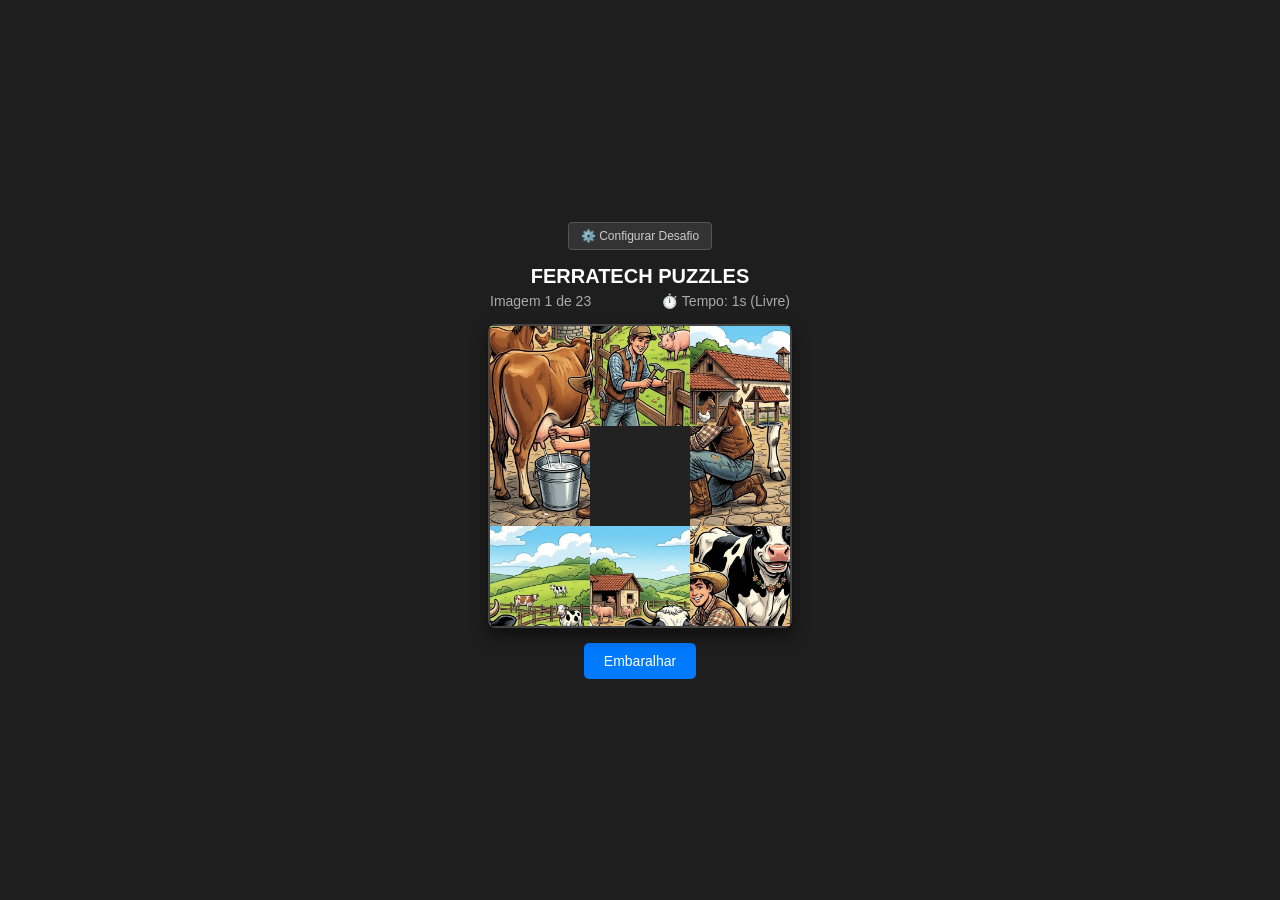
==== commit 86ce8001: "Update index.html" ====
--- a/Ferratech_Puzzles/index.html
+++ b/Ferratech_Puzzles/index.html
@@ -321,7 +321,6 @@
         let modoDesafioAtivado = false;
         let limiteTempoConfigurado = 30;
 
-        // Controle da trilha sonora arcade da tela final
         let arcadeLoopTimer = null;
 
         function abrirConfig() { modalConfig.style.display = 'flex'; }
@@ -359,17 +358,20 @@
             embaralhar();
         }
 
-        // Novo: Som de encaixe (clack mecânico ao mover a peça)
+        // Som de encaixe otimizado e disparado instantaneamente no clique
         function tocarSomEncaixe() {
             try {
                 const AudioContext = window.AudioContext || window.webkitAudioContext;
                 const ctx = new AudioContext();
+                if (ctx.state === 'suspended') {
+                    ctx.resume();
+                }
                 const osc = ctx.createOscillator();
                 const gain = ctx.createGain();
-                osc.type = 'square';
-                osc.frequency.setValueAtTime(320, ctx.currentTime);
-                osc.frequency.exponentialRampToValueAtTime(120, ctx.currentTime + 0.08);
-                gain.gain.setValueAtTime(0.12, ctx.currentTime);
+                osc.type = 'triangle';
+                osc.frequency.setValueAtTime(400, ctx.currentTime);
+                osc.frequency.exponentialRampToValueAtTime(100, ctx.currentTime + 0.08);
+                gain.gain.setValueAtTime(0.2, ctx.currentTime);
                 gain.gain.exponentialRampToValueAtTime(0.001, ctx.currentTime + 0.08);
                 osc.connect(gain);
                 gain.connect(ctx.destination);
@@ -382,6 +384,7 @@
             try {
                 const AudioContext = window.AudioContext || window.webkitAudioContext;
                 const ctx = new AudioContext();
+                if (ctx.state === 'suspended') { ctx.resume(); }
                 const notas = tipoFinal 
                     ? [523.25, 659.25, 783.99, 1046.50, 783.99, 1046.50]
                     : [523.25, 659.25, 783.99, 1046.50];
@@ -399,10 +402,9 @@
                     osc.start(ctx.currentTime + index * duracaoNota);
                     osc.stop(ctx.currentTime + index * duracaoNota + (tipoFinal ? 0.4 : 0.3));
                 });
-            } catch (e) { console.log("Áudio não suportado."); }
-        }
-
-        // Novo: Trilha sonora Arcade leve e retrô para a tela final
+            } catch (e) {}
+        }
+
         function iniciarTrilhaArcadeFinal() {
             pararTrilhaArcadeFinal();
             const notasArcade = [330, 392, 440, 523, 440, 392];
@@ -412,6 +414,7 @@
                 try {
                     const AudioContext = window.AudioContext || window.webkitAudioContext;
                     const ctx = new AudioContext();
+                    if (ctx.state === 'suspended') { ctx.resume(); }
                     const osc = ctx.createOscillator();
                     const gain = ctx.createGain();
                     osc.type = 'sine';
@@ -439,6 +442,7 @@
             try {
                 const AudioContext = window.AudioContext || window.webkitAudioContext;
                 const ctx = new AudioContext();
+                if (ctx.state === 'suspended') { ctx.resume(); }
                 const osc = ctx.createOscillator();
                 const gain = ctx.createGain();
                 osc.type = 'sawtooth';
@@ -589,6 +593,9 @@
             const distancia = Math.abs(linhaPeca - linhaVazio) + Math.abs(colunaPeca - colunaVazio);
 
             if (distancia === 1) {
+                // Toca o som de encaixe imediatamente no clique/toque
+                tocarSomEncaixe();
+
                 const tileElement = container.children[index];
                 if (tileElement) {
                     tileElement.classList.add('clicked-animation');
@@ -597,7 +604,6 @@
                 setTimeout(() => {
                     board[vazioIndex] = board[index];
                     board[index] = size * size - 1;
-                    tocarSomEncaixe(); // Dispara o som de encaixe na batida do movimento
                     renderizar();
                     verificarVitoria();
                 }, 150);
@@ -648,7 +654,7 @@
             btnProximo.style.display = "none";
             
             tocarSomVitoria(true);
-            iniciarTrilhaArcadeFinal(); // Inicia a música de fundo leve estilo arcade
+            iniciarTrilhaArcadeFinal();
 
             container.style.display = "block";
             container.style.width = "90vw";
@@ -670,7 +676,7 @@
         }
 
         function reiniciarJogoTotal() {
-            pararTrilhaArcadeFinal(); // Para a musiquinha arcade ao reiniciar
+            pararTrilhaArcadeFinal();
             imagemAtualIndex = 1;
             proximoContainer.style.display = 'none';
             botoesContainer.innerHTML = `
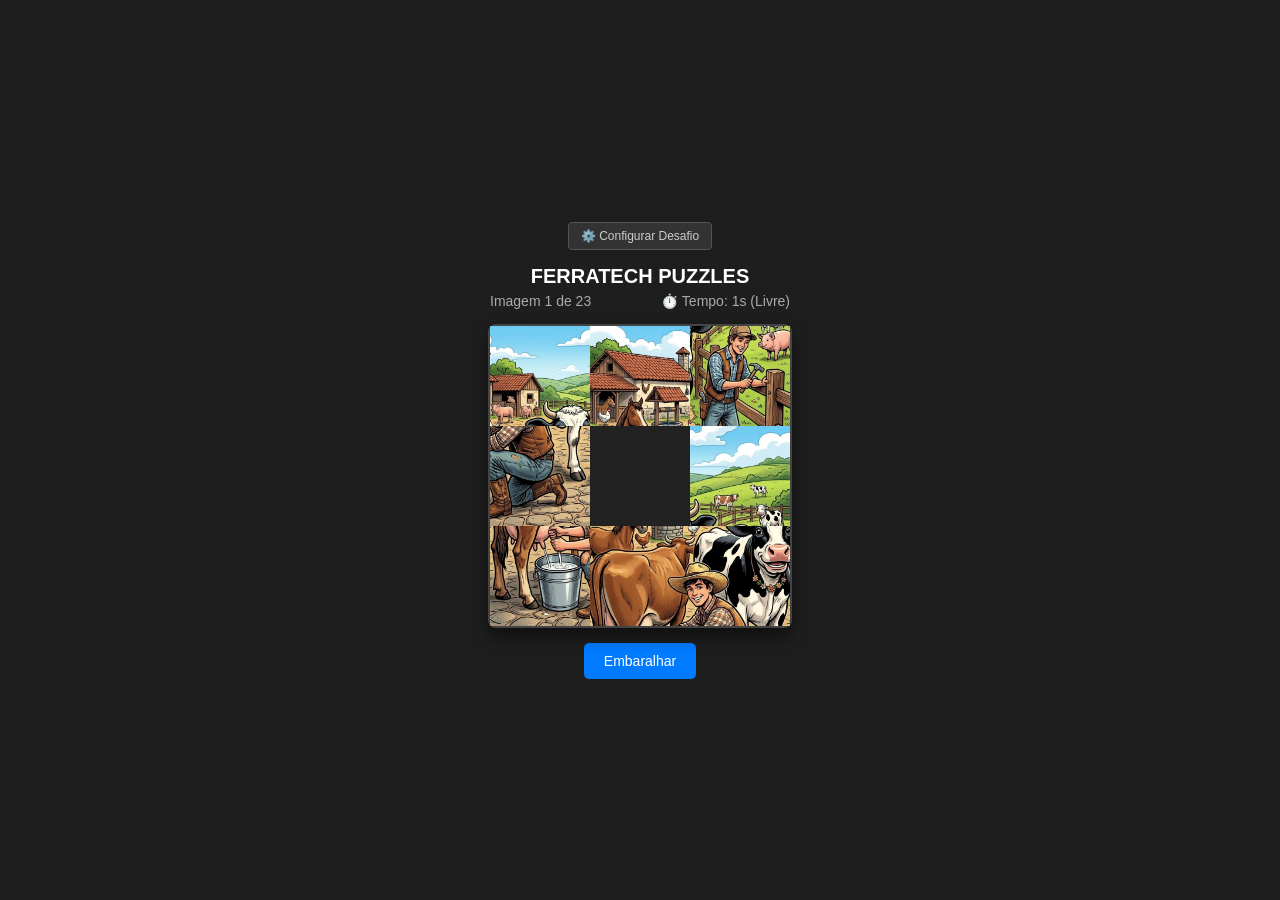
==== commit ceed9de3: "Update index.html" ====
--- a/Ferratech_Puzzles/index.html
+++ b/Ferratech_Puzzles/index.html
@@ -323,6 +323,20 @@
 
         let arcadeLoopTimer = null;
 
+        // SINGLETON DE ÁUDIO BLINDADO (Evita vazamento de memória e crash após a 4ª fase)
+        let audioCtx = null;
+        function getAudioContext() {
+            const AudioContextClass = window.AudioContext || window.webkitAudioContext;
+            if (!AudioContextClass) return null;
+            if (!audioCtx) {
+                audioCtx = new AudioContextClass();
+            }
+            if (audioCtx.state === 'suspended') {
+                audioCtx.resume();
+            }
+            return audioCtx;
+        }
+
         function abrirConfig() { modalConfig.style.display = 'flex'; }
         function fecharConfig() { modalConfig.style.display = 'none'; }
 
@@ -358,14 +372,11 @@
             embaralhar();
         }
 
-        // Som de encaixe otimizado e disparado instantaneamente no clique
+        // Som de encaixe otimizado com reaproveitamento de contexto
         function tocarSomEncaixe() {
             try {
-                const AudioContext = window.AudioContext || window.webkitAudioContext;
-                const ctx = new AudioContext();
-                if (ctx.state === 'suspended') {
-                    ctx.resume();
-                }
+                const ctx = getAudioContext();
+                if (!ctx) return;
                 const osc = ctx.createOscillator();
                 const gain = ctx.createGain();
                 osc.type = 'triangle';
@@ -382,9 +393,8 @@
 
         function tocarSomVitoria(tipoFinal = false) {
             try {
-                const AudioContext = window.AudioContext || window.webkitAudioContext;
-                const ctx = new AudioContext();
-                if (ctx.state === 'suspended') { ctx.resume(); }
+                const ctx = getAudioContext();
+                if (!ctx) return;
                 const notas = tipoFinal 
                     ? [523.25, 659.25, 783.99, 1046.50, 783.99, 1046.50]
                     : [523.25, 659.25, 783.99, 1046.50];
@@ -412,9 +422,8 @@
 
             arcadeLoopTimer = setInterval(() => {
                 try {
-                    const AudioContext = window.AudioContext || window.webkitAudioContext;
-                    const ctx = new AudioContext();
-                    if (ctx.state === 'suspended') { ctx.resume(); }
+                    const ctx = getAudioContext();
+                    if (!ctx) return;
                     const osc = ctx.createOscillator();
                     const gain = ctx.createGain();
                     osc.type = 'sine';
@@ -440,9 +449,8 @@
 
         function tocarSomAlarme() {
             try {
-                const AudioContext = window.AudioContext || window.webkitAudioContext;
-                const ctx = new AudioContext();
-                if (ctx.state === 'suspended') { ctx.resume(); }
+                const ctx = getAudioContext();
+                if (!ctx) return;
                 const osc = ctx.createOscillator();
                 const gain = ctx.createGain();
                 osc.type = 'sawtooth';
@@ -593,7 +601,6 @@
             const distancia = Math.abs(linhaPeca - linhaVazio) + Math.abs(colunaPeca - colunaVazio);
 
             if (distancia === 1) {
-                // Toca o som de encaixe imediatamente no clique/toque
                 tocarSomEncaixe();
 
                 const tileElement = container.children[index];
